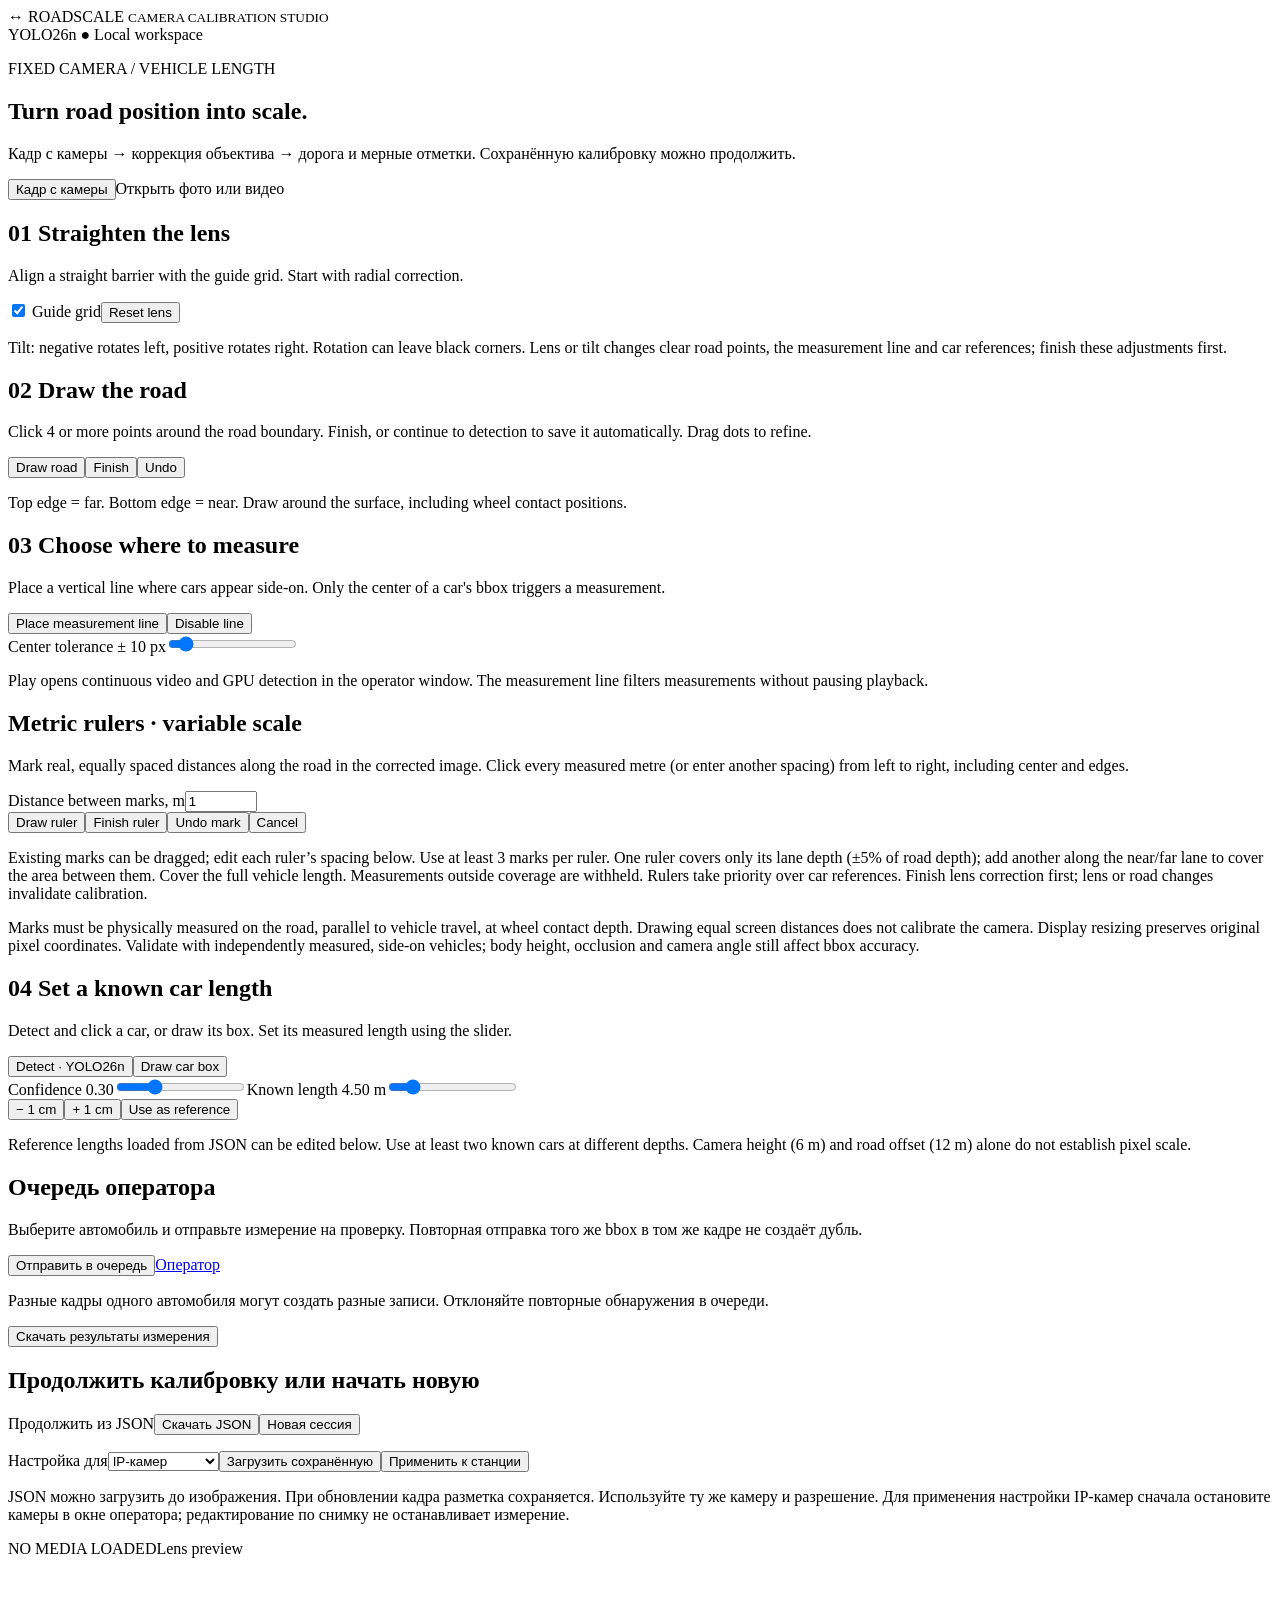
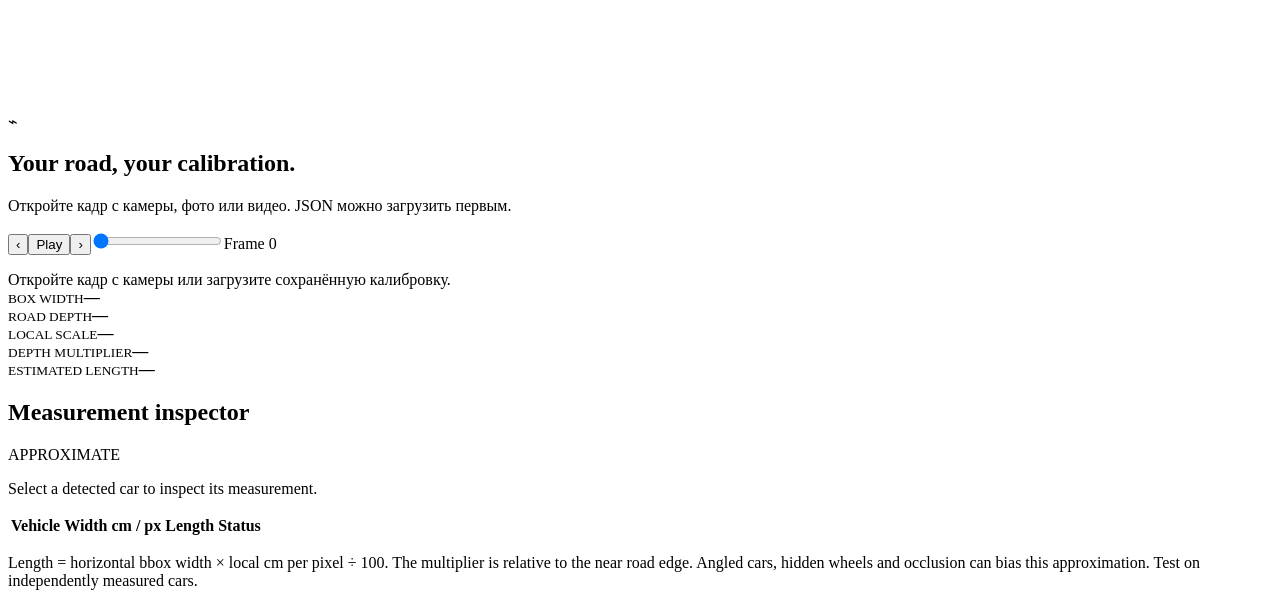
==== web_app/static/index.html @ 1603a28b "Calibrate from camera snapshots and resume saved JSON profiles" ====
<!doctype html>
<html lang="en"><head><meta charset="utf-8"><meta name="viewport" content="width=device-width,initial-scale=1"><title>Roadscale · Vehicle measurement</title><link rel="stylesheet" href="/static/style.css?v=3"></head>
<body><header><div class="brand"><span class="logo">↔</span> ROADSCALE <small>CAMERA CALIBRATION STUDIO</small></div><div class="tag">YOLO26n <span>●</span> Local workspace</div></header>
<main><section class="top"><div><p class="eyebrow">FIXED CAMERA / VEHICLE LENGTH</p><h1>Turn road position into scale.</h1><p>Кадр с камеры → коррекция объектива → дорога и мерные отметки. Сохранённую калибровку можно продолжить.</p></div><div class="source-buttons"><button id="cameraFrame" class="upload primary">Кадр с камеры</button><label class="upload button">Открыть фото или видео<input id="media" type="file" accept="image/png,image/jpeg,image/bmp,video/*" hidden></label></div></section>
<div class="layout"><aside>
<section class="card"><h2><span>01</span> Straighten the lens</h2><p>Align a straight barrier with the guide grid. Start with radial correction.</p><div id="lensControls"></div><div class="row"><label><input id="grid" type="checkbox" checked> Guide grid</label><button id="resetLens">Reset lens</button></div><p class="note">Tilt: negative rotates left, positive rotates right. Rotation can leave black corners. Lens or tilt changes clear road points, the measurement line and car references; finish these adjustments first.</p></section>
<section class="card"><h2><span>02</span> Draw the road</h2><p>Click 4 or more points around the road boundary. Finish, or continue to detection to save it automatically. Drag dots to refine.</p><div class="row"><button id="drawRoad">Draw road</button><button id="finishRoad">Finish</button><button id="undoRoad">Undo</button></div><p class="note">Top edge = far. Bottom edge = near. Draw around the surface, including wheel contact positions.</p></section>
<section class="card"><h2><span>03</span> Choose where to measure</h2><p>Place a vertical line where cars appear side-on. Only the center of a car's bbox triggers a measurement.</p><div class="row"><button id="placeLine">Place measurement line</button><button id="removeLine">Disable line</button></div><label class="sliderlabel">Center tolerance <output id="lineToleranceValue">± 10 px</output><input id="lineTolerance" type="range" min="1" max="100" step="1" value="10"></label><p id="lineInfo" class="note"></p><p class="note">Play opens continuous video and GPU detection in the operator window. The measurement line filters measurements without pausing playback.</p></section>
<section class="card"><h2>Metric rulers · variable scale</h2><p>Mark real, equally spaced distances along the road in the corrected image. Click every measured metre (or enter another spacing) from left to right, including center and edges.</p><label class="sliderlabel">Distance between marks, m<input id="rulerStep" type="number" min=".01" max="20" step=".01" value="1"></label><div class="row"><button id="drawRuler">Draw ruler</button><button id="finishRuler">Finish ruler</button><button id="undoRuler">Undo mark</button><button id="cancelRuler">Cancel</button></div><div id="rulers"></div><p class="note">Existing marks can be dragged; edit each ruler’s spacing below. Use at least 3 marks per ruler. One ruler covers only its lane depth (±5% of road depth); add another along the near/far lane to cover the area between them. Cover the full vehicle length. Measurements outside coverage are withheld. Rulers take priority over car references. Finish lens correction first; lens or road changes invalidate calibration.</p><p class="note">Marks must be physically measured on the road, parallel to vehicle travel, at wheel contact depth. Drawing equal screen distances does not calibrate the camera. Display resizing preserves original pixel coordinates. Validate with independently measured, side-on vehicles; body height, occlusion and camera angle still affect bbox accuracy.</p></section>
<section class="card"><h2><span>04</span> Set a known car length</h2><p>Detect and click a car, or draw its box. Set its measured length using the slider.</p><div class="row"><button id="detect" class="primary">Detect · YOLO26n</button><button id="drawBox">Draw car box</button></div><label class="sliderlabel">Confidence <output id="confValue">0.30</output><input id="confidence" type="range" min=".05" max=".95" step=".05" value=".3"></label><label class="sliderlabel">Known length <output id="lengthValue">4.50 m</output><input id="length" type="range" min="1" max="25" step=".01" value="4.5"></label><div class="row"><button id="lengthDown">− 1 cm</button><button id="lengthUp">+ 1 cm</button><button id="addRef" class="primary">Use as reference</button></div><p class="note">Reference lengths loaded from JSON can be edited below. Use at least two known cars at different depths. Camera height (6 m) and road offset (12 m) alone do not establish pixel scale.</p><div id="references"></div></section>
<section class="card"><h2>Очередь оператора</h2><p>Выберите автомобиль и отправьте измерение на проверку. Повторная отправка того же bbox в том же кадре не создаёт дубль.</p><div class="row"><button id="sendStation" class="primary">Отправить в очередь</button><a class="button" href="/" target="_blank">Оператор</a></div><p class="note"></p><p class="note">Разные кадры одного автомобиля могут создать разные записи. Отклоняйте повторные обнаружения в очереди.</p></section><section class="card compact"><button id="exportResults">Скачать результаты измерения</button></section>
</aside><section class="workspace"><section class="card calibration-session">
<h2>Продолжить калибровку или начать новую</h2>
<div class="row"><label class="button primary">Продолжить из JSON<input id="import" type="file" accept=".json,application/json" hidden></label><button id="save">Скачать JSON</button><button id="newCalibration">Новая сессия</button></div>
<p id="profileInfo" role="status"></p>
<div class="row"><label for="calibrationTarget">Настройка для</label><select id="calibrationTarget"><option value="ip">IP-камер</option><option value="operator">Видеозаписей</option></select><button id="loadSaved">Загрузить сохранённую</button><button id="applyCalibration">Применить к станции</button></div>
<p class="note">JSON можно загрузить до изображения. При обновлении кадра разметка сохраняется. Используйте ту же камеру и разрешение. Для применения настройки IP-камер сначала остановите камеры в окне оператора; редактирование по снимку не останавливает измерение.</p>
</section><div id="resolutionMismatch" class="card resolution-warning" hidden><p id="resolutionMessage"></p><div class="row"><button id="keepCalibration">Оставить текущую</button><button id="useNewImage">Новая калибровка на новом изображении</button></div></div><div class="viewer"><div class="viewerbar"><span id="filename">NO MEDIA LOADED</span><span id="mode">Lens preview</span></div><div id="stage"><canvas id="canvas"></canvas><div id="empty"><span>⌁</span><h2>Your road, your calibration.</h2><p>Откройте кадр с камеры, фото или видео. JSON можно загрузить первым.</p></div></div><div class="transport"><button id="prev">‹</button><button id="play">Play</button><button id="next">›</button><input id="timeline" type="range" min="0" max="0" value="0"><output id="frameLabel">Frame 0</output></div></div>
<p id="cameraFrameInfo" class="note"></p><div id="status" role="status">Откройте кадр с камеры или загрузите сохранённую калибровку.</div><section class="metrics"><div><small>BOX WIDTH</small><strong id="pixels">—</strong></div><div><small>ROAD DEPTH</small><strong id="depth">—</strong></div><div><small>LOCAL SCALE</small><strong id="scale">—</strong></div><div><small>DEPTH MULTIPLIER</small><strong id="coefficient">—</strong></div><div class="result"><small>ESTIMATED LENGTH</small><strong id="estimate">—</strong></div></section><section class="card"><div class="row spread"><h2>Measurement inspector</h2><span class="badge">APPROXIMATE</span></div><p id="formula">Select a detected car to inspect its measurement.</p><div class="tablewrap"><table><thead><tr><th>Vehicle</th><th>Width</th><th>cm / px</th><th>Length</th><th>Status</th></tr></thead><tbody id="results"></tbody></table></div><p class="note">Length = horizontal bbox width × local cm per pixel ÷ 100. The multiplier is relative to the near road edge. Angled cars, hidden wheels and occlusion can bias this approximation. Test on independently measured cars.</p></section></section></div></main><script src="/static/app.js?v=7"></script></body></html>
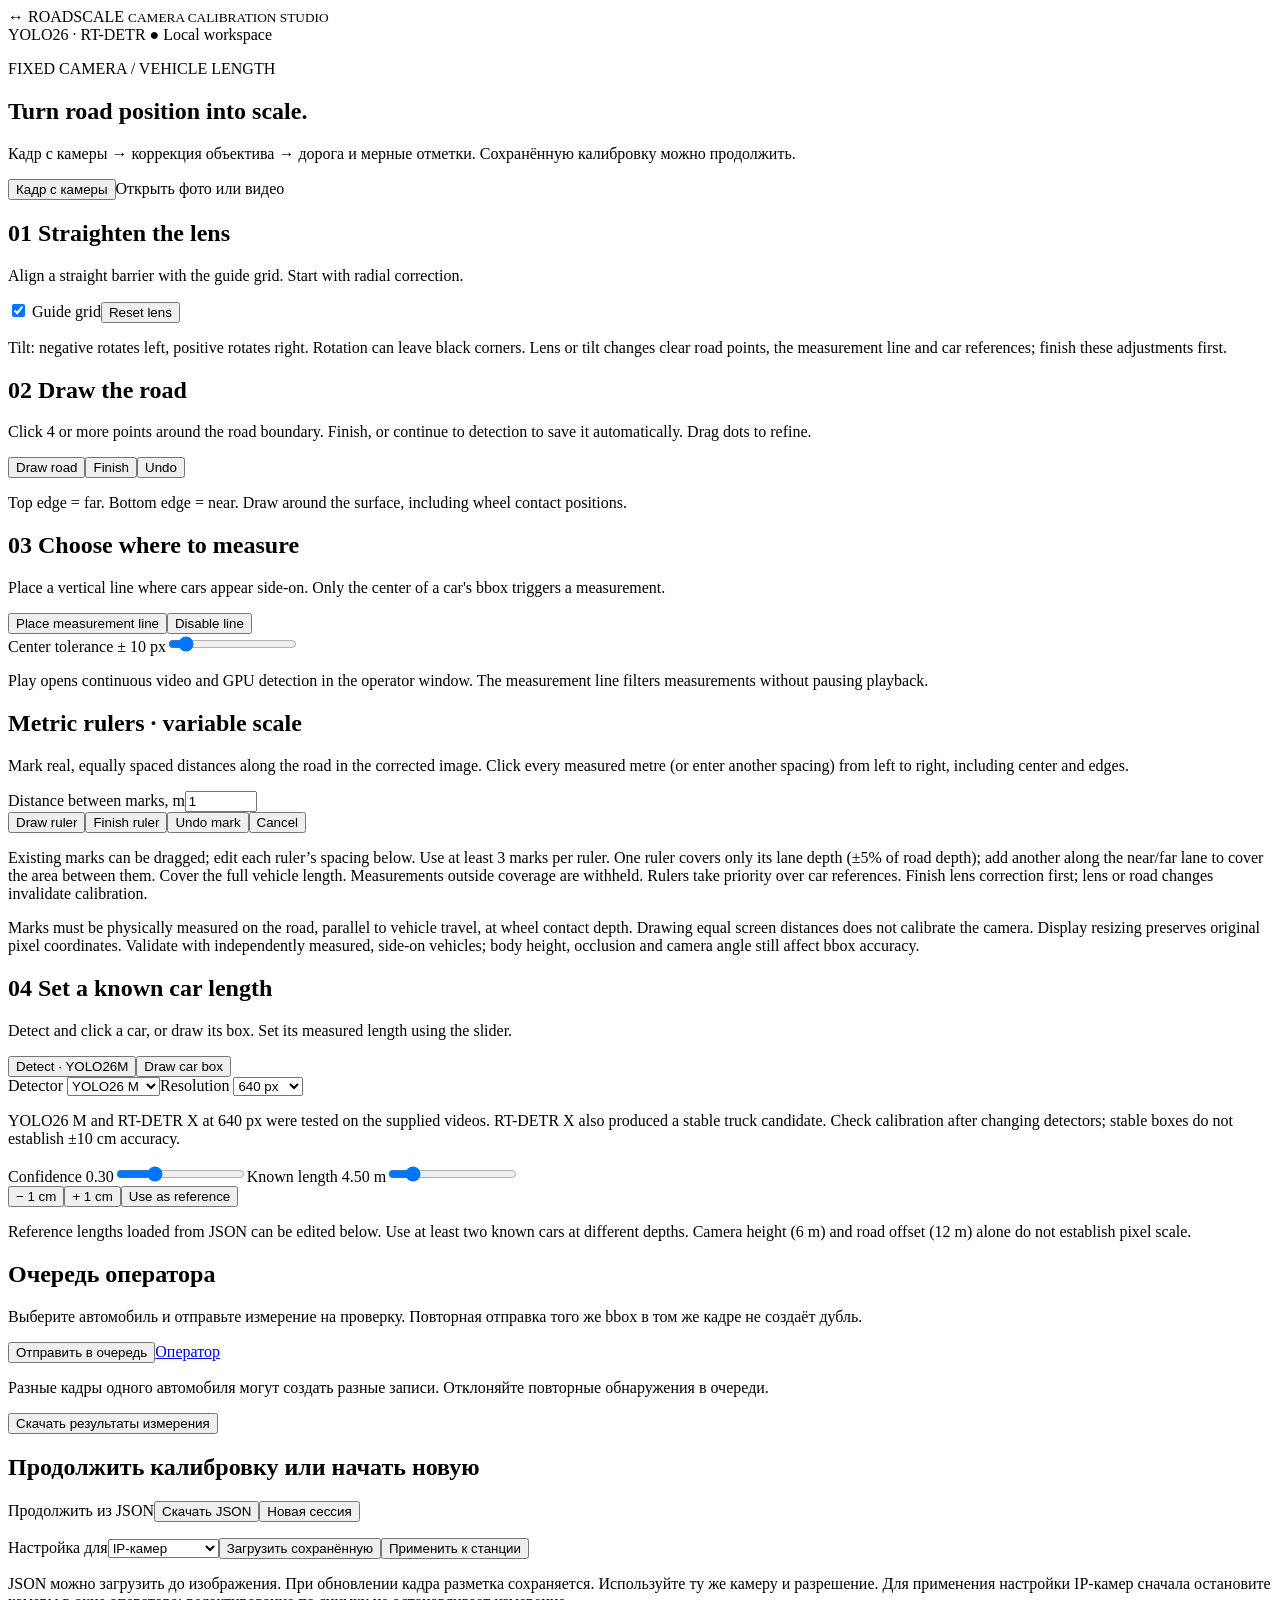
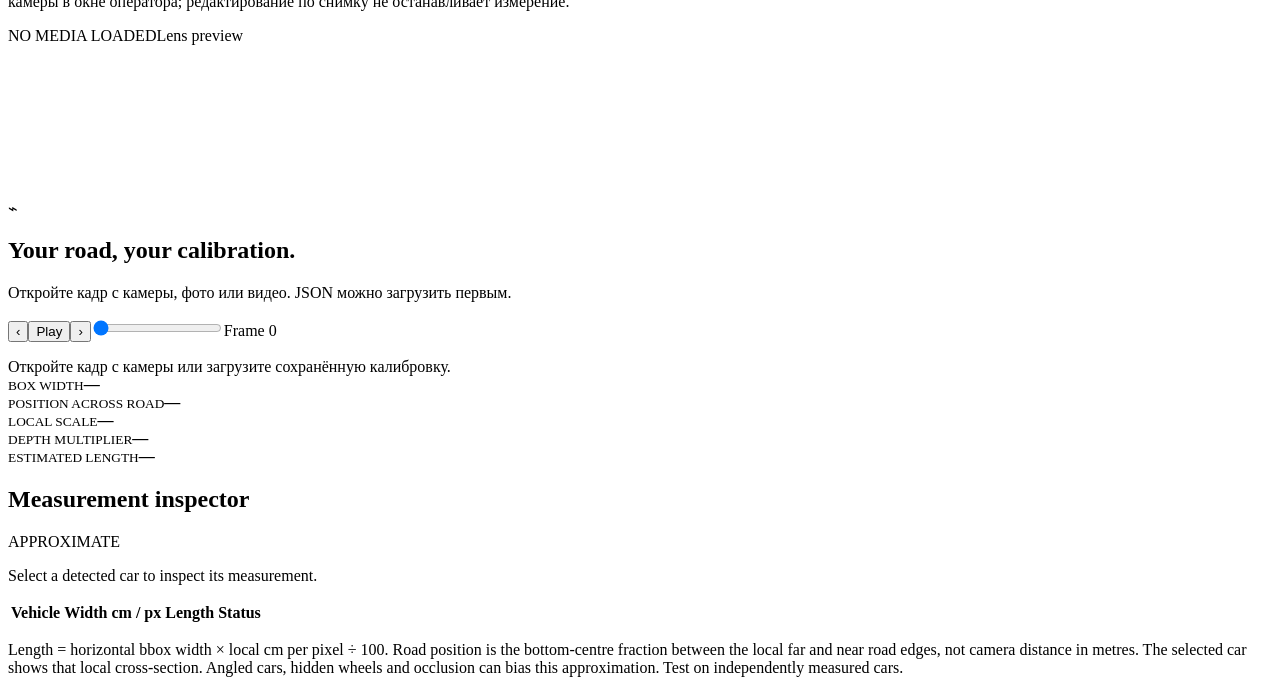
==== commit 20950809: "Improve vehicle measurement validation and compare detector backends" ====
--- a/web_app/static/index.html
+++ b/web_app/static/index.html
@@ -1,13 +1,13 @@
 <!doctype html>
 <html lang="en"><head><meta charset="utf-8"><meta name="viewport" content="width=device-width,initial-scale=1"><title>Roadscale · Vehicle measurement</title><link rel="stylesheet" href="/static/style.css?v=3"></head>
-<body><header><div class="brand"><span class="logo">↔</span> ROADSCALE <small>CAMERA CALIBRATION STUDIO</small></div><div class="tag">YOLO26n <span>●</span> Local workspace</div></header>
+<body><header><div class="brand"><span class="logo">↔</span> ROADSCALE <small>CAMERA CALIBRATION STUDIO</small></div><div class="tag">YOLO26 · RT-DETR <span>●</span> Local workspace</div></header>
 <main><section class="top"><div><p class="eyebrow">FIXED CAMERA / VEHICLE LENGTH</p><h1>Turn road position into scale.</h1><p>Кадр с камеры → коррекция объектива → дорога и мерные отметки. Сохранённую калибровку можно продолжить.</p></div><div class="source-buttons"><button id="cameraFrame" class="upload primary">Кадр с камеры</button><label class="upload button">Открыть фото или видео<input id="media" type="file" accept="image/png,image/jpeg,image/bmp,video/*" hidden></label></div></section>
 <div class="layout"><aside>
 <section class="card"><h2><span>01</span> Straighten the lens</h2><p>Align a straight barrier with the guide grid. Start with radial correction.</p><div id="lensControls"></div><div class="row"><label><input id="grid" type="checkbox" checked> Guide grid</label><button id="resetLens">Reset lens</button></div><p class="note">Tilt: negative rotates left, positive rotates right. Rotation can leave black corners. Lens or tilt changes clear road points, the measurement line and car references; finish these adjustments first.</p></section>
 <section class="card"><h2><span>02</span> Draw the road</h2><p>Click 4 or more points around the road boundary. Finish, or continue to detection to save it automatically. Drag dots to refine.</p><div class="row"><button id="drawRoad">Draw road</button><button id="finishRoad">Finish</button><button id="undoRoad">Undo</button></div><p class="note">Top edge = far. Bottom edge = near. Draw around the surface, including wheel contact positions.</p></section>
 <section class="card"><h2><span>03</span> Choose where to measure</h2><p>Place a vertical line where cars appear side-on. Only the center of a car's bbox triggers a measurement.</p><div class="row"><button id="placeLine">Place measurement line</button><button id="removeLine">Disable line</button></div><label class="sliderlabel">Center tolerance <output id="lineToleranceValue">± 10 px</output><input id="lineTolerance" type="range" min="1" max="100" step="1" value="10"></label><p id="lineInfo" class="note"></p><p class="note">Play opens continuous video and GPU detection in the operator window. The measurement line filters measurements without pausing playback.</p></section>
 <section class="card"><h2>Metric rulers · variable scale</h2><p>Mark real, equally spaced distances along the road in the corrected image. Click every measured metre (or enter another spacing) from left to right, including center and edges.</p><label class="sliderlabel">Distance between marks, m<input id="rulerStep" type="number" min=".01" max="20" step=".01" value="1"></label><div class="row"><button id="drawRuler">Draw ruler</button><button id="finishRuler">Finish ruler</button><button id="undoRuler">Undo mark</button><button id="cancelRuler">Cancel</button></div><div id="rulers"></div><p class="note">Existing marks can be dragged; edit each ruler’s spacing below. Use at least 3 marks per ruler. One ruler covers only its lane depth (±5% of road depth); add another along the near/far lane to cover the area between them. Cover the full vehicle length. Measurements outside coverage are withheld. Rulers take priority over car references. Finish lens correction first; lens or road changes invalidate calibration.</p><p class="note">Marks must be physically measured on the road, parallel to vehicle travel, at wheel contact depth. Drawing equal screen distances does not calibrate the camera. Display resizing preserves original pixel coordinates. Validate with independently measured, side-on vehicles; body height, occlusion and camera angle still affect bbox accuracy.</p></section>
-<section class="card"><h2><span>04</span> Set a known car length</h2><p>Detect and click a car, or draw its box. Set its measured length using the slider.</p><div class="row"><button id="detect" class="primary">Detect · YOLO26n</button><button id="drawBox">Draw car box</button></div><label class="sliderlabel">Confidence <output id="confValue">0.30</output><input id="confidence" type="range" min=".05" max=".95" step=".05" value=".3"></label><label class="sliderlabel">Known length <output id="lengthValue">4.50 m</output><input id="length" type="range" min="1" max="25" step=".01" value="4.5"></label><div class="row"><button id="lengthDown">− 1 cm</button><button id="lengthUp">+ 1 cm</button><button id="addRef" class="primary">Use as reference</button></div><p class="note">Reference lengths loaded from JSON can be edited below. Use at least two known cars at different depths. Camera height (6 m) and road offset (12 m) alone do not establish pixel scale.</p><div id="references"></div></section>
+<section class="card"><h2><span>04</span> Set a known car length</h2><p>Detect and click a car, or draw its box. Set its measured length using the slider.</p><div class="row"><button id="detect" class="primary">Detect · YOLO26M</button><button id="drawBox">Draw car box</button></div><label>Detector <select id="detectorModel"><option value="yolo26n">YOLO26 N</option><option value="yolo26m" selected>YOLO26 M</option><option value="yolo26l">YOLO26 L</option><option value="rtdetr-l">RT-DETR L</option><option value="rtdetr-x">RT-DETR X</option></select></label><label>Resolution <select id="detectorSize"><option value="640">640 px</option><option value="1280">1280 px</option></select></label><p class="note">YOLO26 M and RT-DETR X at 640 px were tested on the supplied videos. RT-DETR X also produced a stable truck candidate. Check calibration after changing detectors; stable boxes do not establish ±10 cm accuracy.</p><label class="sliderlabel">Confidence <output id="confValue">0.30</output><input id="confidence" type="range" min=".05" max=".95" step=".05" value=".3"></label><label class="sliderlabel">Known length <output id="lengthValue">4.50 m</output><input id="length" type="range" min="1" max="25" step=".01" value="4.5"></label><div class="row"><button id="lengthDown">− 1 cm</button><button id="lengthUp">+ 1 cm</button><button id="addRef" class="primary">Use as reference</button></div><p class="note">Reference lengths loaded from JSON can be edited below. Use at least two known cars at different depths. Camera height (6 m) and road offset (12 m) alone do not establish pixel scale.</p><div id="references"></div></section>
 <section class="card"><h2>Очередь оператора</h2><p>Выберите автомобиль и отправьте измерение на проверку. Повторная отправка того же bbox в том же кадре не создаёт дубль.</p><div class="row"><button id="sendStation" class="primary">Отправить в очередь</button><a class="button" href="/" target="_blank">Оператор</a></div><p class="note"></p><p class="note">Разные кадры одного автомобиля могут создать разные записи. Отклоняйте повторные обнаружения в очереди.</p></section><section class="card compact"><button id="exportResults">Скачать результаты измерения</button></section>
 </aside><section class="workspace"><section class="card calibration-session">
 <h2>Продолжить калибровку или начать новую</h2>
@@ -16,4 +16,4 @@
 <div class="row"><label for="calibrationTarget">Настройка для</label><select id="calibrationTarget"><option value="ip">IP-камер</option><option value="operator">Видеозаписей</option></select><button id="loadSaved">Загрузить сохранённую</button><button id="applyCalibration">Применить к станции</button></div>
 <p class="note">JSON можно загрузить до изображения. При обновлении кадра разметка сохраняется. Используйте ту же камеру и разрешение. Для применения настройки IP-камер сначала остановите камеры в окне оператора; редактирование по снимку не останавливает измерение.</p>
 </section><div id="resolutionMismatch" class="card resolution-warning" hidden><p id="resolutionMessage"></p><div class="row"><button id="keepCalibration">Оставить текущую</button><button id="useNewImage">Новая калибровка на новом изображении</button></div></div><div class="viewer"><div class="viewerbar"><span id="filename">NO MEDIA LOADED</span><span id="mode">Lens preview</span></div><div id="stage"><canvas id="canvas"></canvas><div id="empty"><span>⌁</span><h2>Your road, your calibration.</h2><p>Откройте кадр с камеры, фото или видео. JSON можно загрузить первым.</p></div></div><div class="transport"><button id="prev">‹</button><button id="play">Play</button><button id="next">›</button><input id="timeline" type="range" min="0" max="0" value="0"><output id="frameLabel">Frame 0</output></div></div>
-<p id="cameraFrameInfo" class="note"></p><div id="status" role="status">Откройте кадр с камеры или загрузите сохранённую калибровку.</div><section class="metrics"><div><small>BOX WIDTH</small><strong id="pixels">—</strong></div><div><small>ROAD DEPTH</small><strong id="depth">—</strong></div><div><small>LOCAL SCALE</small><strong id="scale">—</strong></div><div><small>DEPTH MULTIPLIER</small><strong id="coefficient">—</strong></div><div class="result"><small>ESTIMATED LENGTH</small><strong id="estimate">—</strong></div></section><section class="card"><div class="row spread"><h2>Measurement inspector</h2><span class="badge">APPROXIMATE</span></div><p id="formula">Select a detected car to inspect its measurement.</p><div class="tablewrap"><table><thead><tr><th>Vehicle</th><th>Width</th><th>cm / px</th><th>Length</th><th>Status</th></tr></thead><tbody id="results"></tbody></table></div><p class="note">Length = horizontal bbox width × local cm per pixel ÷ 100. The multiplier is relative to the near road edge. Angled cars, hidden wheels and occlusion can bias this approximation. Test on independently measured cars.</p></section></section></div></main><script src="/static/app.js?v=7"></script></body></html>
+<p id="cameraFrameInfo" class="note"></p><div id="status" role="status">Откройте кадр с камеры или загрузите сохранённую калибровку.</div><section class="metrics"><div><small>BOX WIDTH</small><strong id="pixels">—</strong></div><div><small>POSITION ACROSS ROAD</small><strong id="depth">—</strong></div><div><small>LOCAL SCALE</small><strong id="scale">—</strong></div><div><small>DEPTH MULTIPLIER</small><strong id="coefficient">—</strong></div><div class="result"><small>ESTIMATED LENGTH</small><strong id="estimate">—</strong></div></section><section class="card"><div class="row spread"><h2>Measurement inspector</h2><span class="badge">APPROXIMATE</span></div><p id="formula">Select a detected car to inspect its measurement.</p><div class="tablewrap"><table><thead><tr><th>Vehicle</th><th>Width</th><th>cm / px</th><th>Length</th><th>Status</th></tr></thead><tbody id="results"></tbody></table></div><p class="note">Length = horizontal bbox width × local cm per pixel ÷ 100. Road position is the bottom-centre fraction between the local far and near road edges, not camera distance in metres. The selected car shows that local cross-section. Angled cars, hidden wheels and occlusion can bias this approximation. Test on independently measured cars.</p></section></section></div></main><script src="/static/app.js?v=12"></script></body></html>
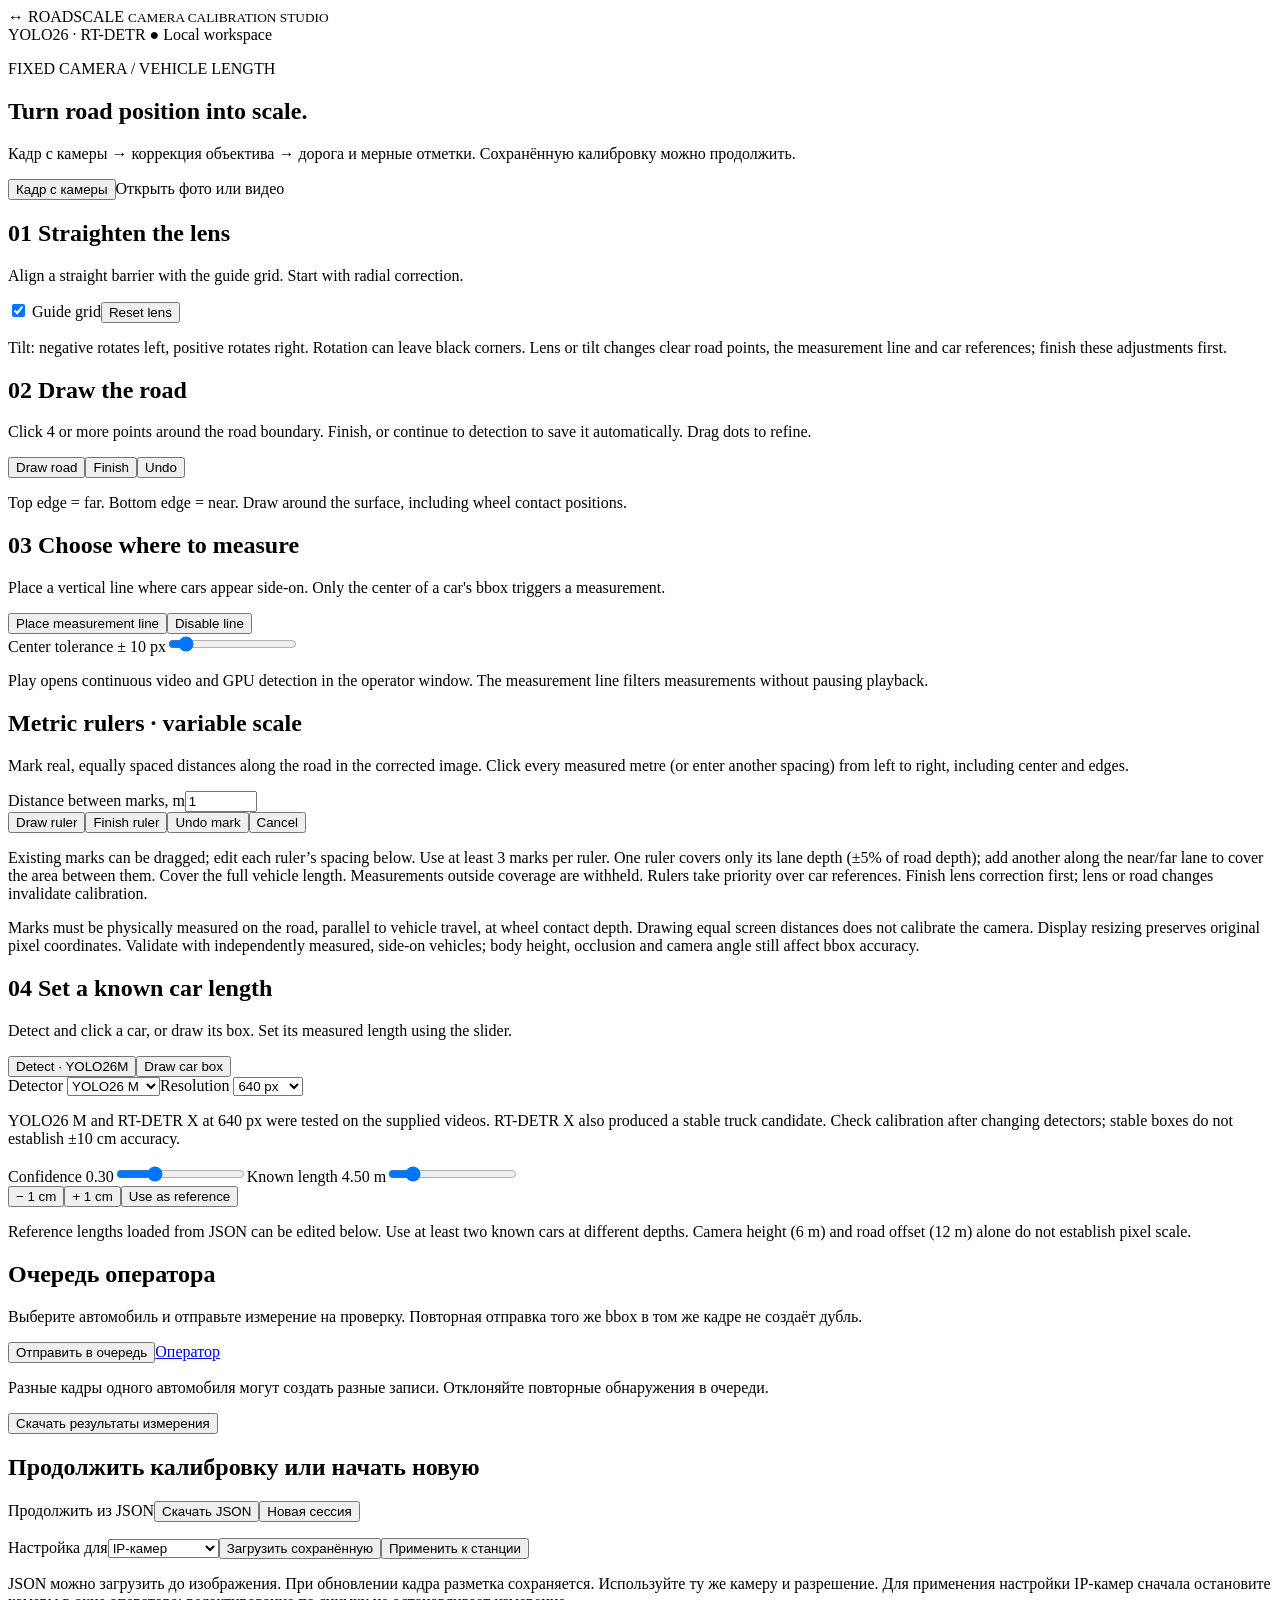
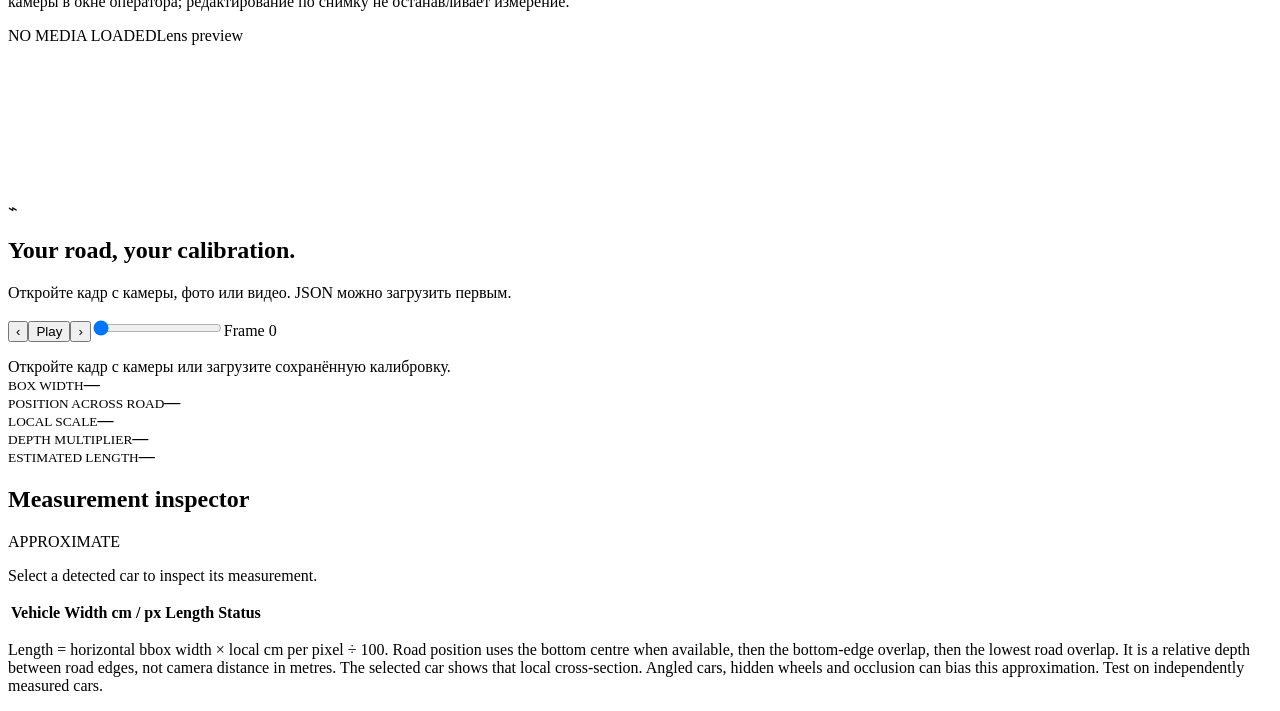
==== commit bf2033d4: "Measure road-overlapping vehicles with review estimates and show active detector" ====
--- a/web_app/static/index.html
+++ b/web_app/static/index.html
@@ -7,7 +7,7 @@
 <section class="card"><h2><span>02</span> Draw the road</h2><p>Click 4 or more points around the road boundary. Finish, or continue to detection to save it automatically. Drag dots to refine.</p><div class="row"><button id="drawRoad">Draw road</button><button id="finishRoad">Finish</button><button id="undoRoad">Undo</button></div><p class="note">Top edge = far. Bottom edge = near. Draw around the surface, including wheel contact positions.</p></section>
 <section class="card"><h2><span>03</span> Choose where to measure</h2><p>Place a vertical line where cars appear side-on. Only the center of a car's bbox triggers a measurement.</p><div class="row"><button id="placeLine">Place measurement line</button><button id="removeLine">Disable line</button></div><label class="sliderlabel">Center tolerance <output id="lineToleranceValue">± 10 px</output><input id="lineTolerance" type="range" min="1" max="100" step="1" value="10"></label><p id="lineInfo" class="note"></p><p class="note">Play opens continuous video and GPU detection in the operator window. The measurement line filters measurements without pausing playback.</p></section>
 <section class="card"><h2>Metric rulers · variable scale</h2><p>Mark real, equally spaced distances along the road in the corrected image. Click every measured metre (or enter another spacing) from left to right, including center and edges.</p><label class="sliderlabel">Distance between marks, m<input id="rulerStep" type="number" min=".01" max="20" step=".01" value="1"></label><div class="row"><button id="drawRuler">Draw ruler</button><button id="finishRuler">Finish ruler</button><button id="undoRuler">Undo mark</button><button id="cancelRuler">Cancel</button></div><div id="rulers"></div><p class="note">Existing marks can be dragged; edit each ruler’s spacing below. Use at least 3 marks per ruler. One ruler covers only its lane depth (±5% of road depth); add another along the near/far lane to cover the area between them. Cover the full vehicle length. Measurements outside coverage are withheld. Rulers take priority over car references. Finish lens correction first; lens or road changes invalidate calibration.</p><p class="note">Marks must be physically measured on the road, parallel to vehicle travel, at wheel contact depth. Drawing equal screen distances does not calibrate the camera. Display resizing preserves original pixel coordinates. Validate with independently measured, side-on vehicles; body height, occlusion and camera angle still affect bbox accuracy.</p></section>
-<section class="card"><h2><span>04</span> Set a known car length</h2><p>Detect and click a car, or draw its box. Set its measured length using the slider.</p><div class="row"><button id="detect" class="primary">Detect · YOLO26M</button><button id="drawBox">Draw car box</button></div><label>Detector <select id="detectorModel"><option value="yolo26n">YOLO26 N</option><option value="yolo26m" selected>YOLO26 M</option><option value="yolo26l">YOLO26 L</option><option value="rtdetr-l">RT-DETR L</option><option value="rtdetr-x">RT-DETR X</option></select></label><label>Resolution <select id="detectorSize"><option value="640">640 px</option><option value="1280">1280 px</option></select></label><p class="note">YOLO26 M and RT-DETR X at 640 px were tested on the supplied videos. RT-DETR X also produced a stable truck candidate. Check calibration after changing detectors; stable boxes do not establish ±10 cm accuracy.</p><label class="sliderlabel">Confidence <output id="confValue">0.30</output><input id="confidence" type="range" min=".05" max=".95" step=".05" value=".3"></label><label class="sliderlabel">Known length <output id="lengthValue">4.50 m</output><input id="length" type="range" min="1" max="25" step=".01" value="4.5"></label><div class="row"><button id="lengthDown">− 1 cm</button><button id="lengthUp">+ 1 cm</button><button id="addRef" class="primary">Use as reference</button></div><p class="note">Reference lengths loaded from JSON can be edited below. Use at least two known cars at different depths. Camera height (6 m) and road offset (12 m) alone do not establish pixel scale.</p><div id="references"></div></section>
+<section class="card"><h2><span>04</span> Set a known car length</h2><p>Detect and click a car, or draw its box. Set its measured length using the slider.</p><div class="row"><button id="detect" class="primary">Detect · YOLO26M</button><button id="drawBox">Draw car box</button></div><label>Detector <select id="detectorModel" aria-describedby="detectorStatus"><option value="yolo26n">YOLO26 N</option><option value="yolo26m" selected>YOLO26 M</option><option value="yolo26l">YOLO26 L</option><option value="rtdetr-l">RT-DETR L</option><option value="rtdetr-x">RT-DETR X</option></select></label><label>Resolution <select id="detectorSize" aria-describedby="detectorStatus"><option value="640">640 px</option><option value="1280">1280 px</option></select></label><p id="detectorStatus" class="note" role="status"></p><p class="note">YOLO26 M and RT-DETR X at 640 px were tested on the supplied videos. RT-DETR X also produced a stable truck candidate. Check calibration after changing detectors; stable boxes do not establish ±10 cm accuracy.</p><label class="sliderlabel">Confidence <output id="confValue">0.30</output><input id="confidence" type="range" min=".05" max=".95" step=".05" value=".3"></label><label class="sliderlabel">Known length <output id="lengthValue">4.50 m</output><input id="length" type="range" min="1" max="25" step=".01" value="4.5"></label><div class="row"><button id="lengthDown">− 1 cm</button><button id="lengthUp">+ 1 cm</button><button id="addRef" class="primary">Use as reference</button></div><p class="note">Reference lengths loaded from JSON can be edited below. Use at least two known cars at different depths. Camera height (6 m) and road offset (12 m) alone do not establish pixel scale.</p><div id="references"></div></section>
 <section class="card"><h2>Очередь оператора</h2><p>Выберите автомобиль и отправьте измерение на проверку. Повторная отправка того же bbox в том же кадре не создаёт дубль.</p><div class="row"><button id="sendStation" class="primary">Отправить в очередь</button><a class="button" href="/" target="_blank">Оператор</a></div><p class="note"></p><p class="note">Разные кадры одного автомобиля могут создать разные записи. Отклоняйте повторные обнаружения в очереди.</p></section><section class="card compact"><button id="exportResults">Скачать результаты измерения</button></section>
 </aside><section class="workspace"><section class="card calibration-session">
 <h2>Продолжить калибровку или начать новую</h2>
@@ -16,4 +16,4 @@
 <div class="row"><label for="calibrationTarget">Настройка для</label><select id="calibrationTarget"><option value="ip">IP-камер</option><option value="operator">Видеозаписей</option></select><button id="loadSaved">Загрузить сохранённую</button><button id="applyCalibration">Применить к станции</button></div>
 <p class="note">JSON можно загрузить до изображения. При обновлении кадра разметка сохраняется. Используйте ту же камеру и разрешение. Для применения настройки IP-камер сначала остановите камеры в окне оператора; редактирование по снимку не останавливает измерение.</p>
 </section><div id="resolutionMismatch" class="card resolution-warning" hidden><p id="resolutionMessage"></p><div class="row"><button id="keepCalibration">Оставить текущую</button><button id="useNewImage">Новая калибровка на новом изображении</button></div></div><div class="viewer"><div class="viewerbar"><span id="filename">NO MEDIA LOADED</span><span id="mode">Lens preview</span></div><div id="stage"><canvas id="canvas"></canvas><div id="empty"><span>⌁</span><h2>Your road, your calibration.</h2><p>Откройте кадр с камеры, фото или видео. JSON можно загрузить первым.</p></div></div><div class="transport"><button id="prev">‹</button><button id="play">Play</button><button id="next">›</button><input id="timeline" type="range" min="0" max="0" value="0"><output id="frameLabel">Frame 0</output></div></div>
-<p id="cameraFrameInfo" class="note"></p><div id="status" role="status">Откройте кадр с камеры или загрузите сохранённую калибровку.</div><section class="metrics"><div><small>BOX WIDTH</small><strong id="pixels">—</strong></div><div><small>POSITION ACROSS ROAD</small><strong id="depth">—</strong></div><div><small>LOCAL SCALE</small><strong id="scale">—</strong></div><div><small>DEPTH MULTIPLIER</small><strong id="coefficient">—</strong></div><div class="result"><small>ESTIMATED LENGTH</small><strong id="estimate">—</strong></div></section><section class="card"><div class="row spread"><h2>Measurement inspector</h2><span class="badge">APPROXIMATE</span></div><p id="formula">Select a detected car to inspect its measurement.</p><div class="tablewrap"><table><thead><tr><th>Vehicle</th><th>Width</th><th>cm / px</th><th>Length</th><th>Status</th></tr></thead><tbody id="results"></tbody></table></div><p class="note">Length = horizontal bbox width × local cm per pixel ÷ 100. Road position is the bottom-centre fraction between the local far and near road edges, not camera distance in metres. The selected car shows that local cross-section. Angled cars, hidden wheels and occlusion can bias this approximation. Test on independently measured cars.</p></section></section></div></main><script src="/static/app.js?v=12"></script></body></html>
+<p id="cameraFrameInfo" class="note"></p><div id="status" role="status">Откройте кадр с камеры или загрузите сохранённую калибровку.</div><section class="metrics"><div><small>BOX WIDTH</small><strong id="pixels">—</strong></div><div><small>POSITION ACROSS ROAD</small><strong id="depth">—</strong></div><div><small>LOCAL SCALE</small><strong id="scale">—</strong></div><div><small>DEPTH MULTIPLIER</small><strong id="coefficient">—</strong></div><div class="result"><small>ESTIMATED LENGTH</small><strong id="estimate">—</strong></div></section><section class="card"><div class="row spread"><h2>Measurement inspector</h2><span class="badge">APPROXIMATE</span></div><p id="formula">Select a detected car to inspect its measurement.</p><div class="tablewrap"><table><thead><tr><th>Vehicle</th><th>Width</th><th>cm / px</th><th>Length</th><th>Status</th></tr></thead><tbody id="results"></tbody></table></div><p class="note">Length = horizontal bbox width × local cm per pixel ÷ 100. Road position uses the bottom centre when available, then the bottom-edge overlap, then the lowest road overlap. It is a relative depth between road edges, not camera distance in metres. The selected car shows that local cross-section. Angled cars, hidden wheels and occlusion can bias this approximation. Test on independently measured cars.</p></section></section></div></main><script src="/static/app.js?v=14"></script></body></html>
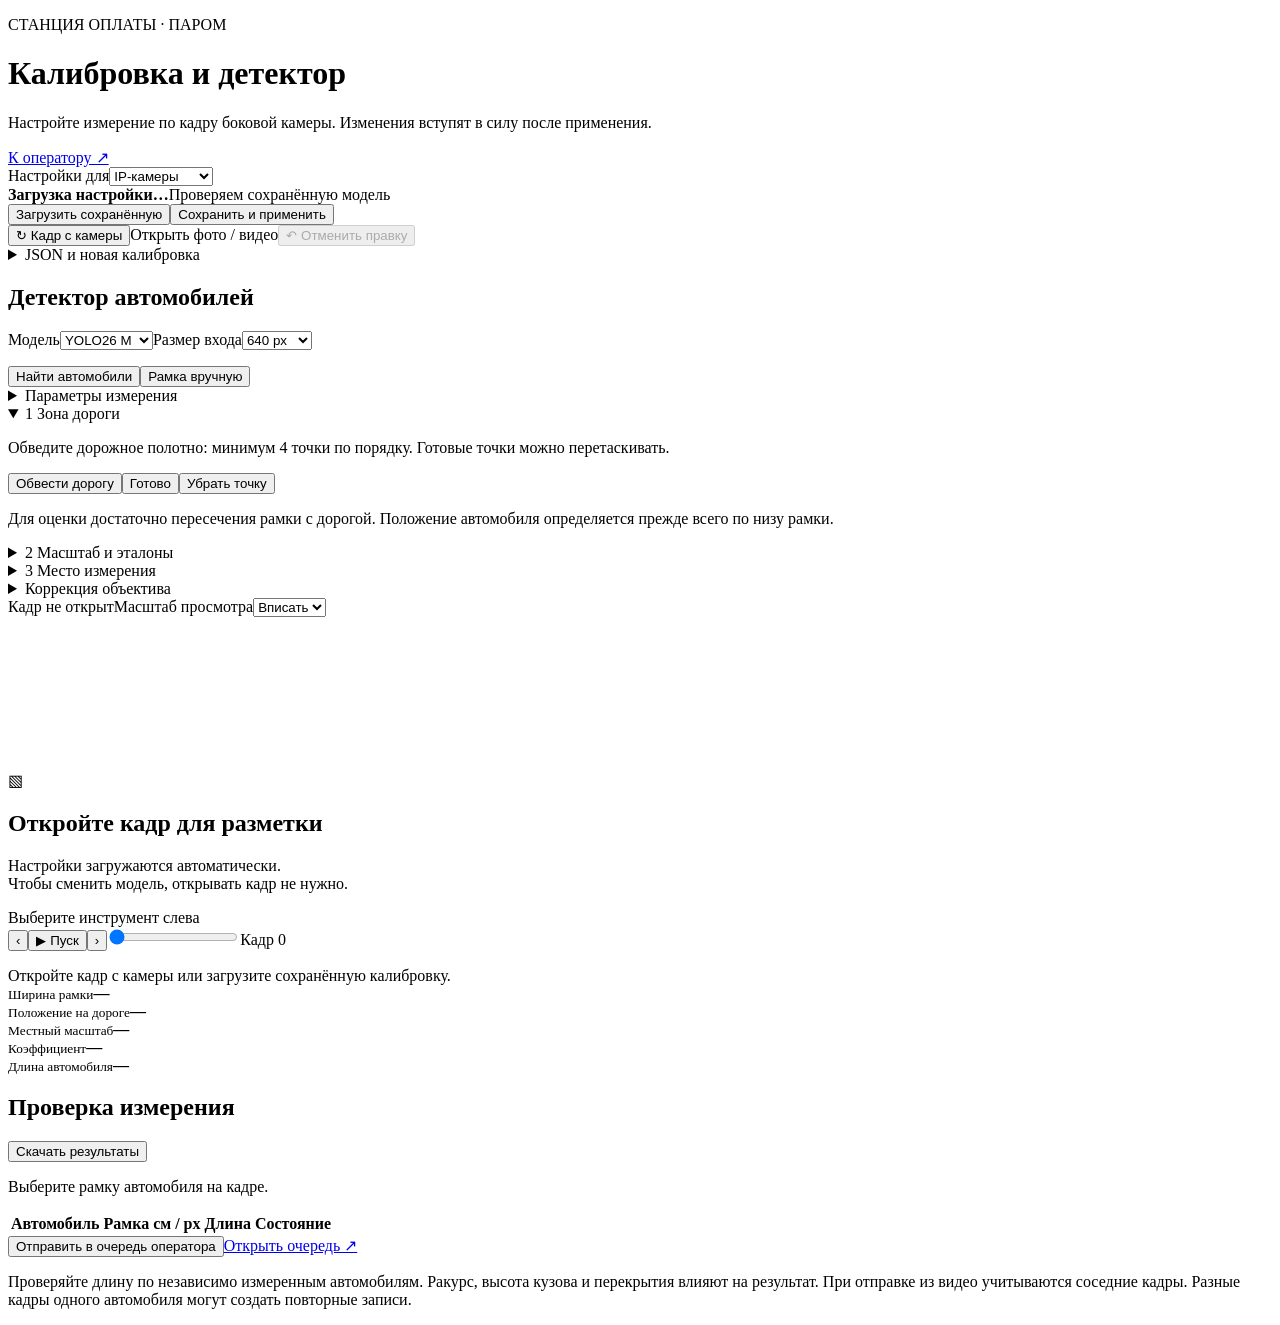
==== commit 217d4d37: "Fix detector application and simplify calibration settings" ====
--- a/web_app/static/index.html
+++ b/web_app/static/index.html
@@ -1,19 +1,38 @@
 <!doctype html>
-<html lang="en"><head><meta charset="utf-8"><meta name="viewport" content="width=device-width,initial-scale=1"><title>Roadscale · Vehicle measurement</title><link rel="stylesheet" href="/static/style.css?v=3"></head>
-<body><header><div class="brand"><span class="logo">↔</span> ROADSCALE <small>CAMERA CALIBRATION STUDIO</small></div><div class="tag">YOLO26 · RT-DETR <span>●</span> Local workspace</div></header>
-<main><section class="top"><div><p class="eyebrow">FIXED CAMERA / VEHICLE LENGTH</p><h1>Turn road position into scale.</h1><p>Кадр с камеры → коррекция объектива → дорога и мерные отметки. Сохранённую калибровку можно продолжить.</p></div><div class="source-buttons"><button id="cameraFrame" class="upload primary">Кадр с камеры</button><label class="upload button">Открыть фото или видео<input id="media" type="file" accept="image/png,image/jpeg,image/bmp,video/*" hidden></label></div></section>
-<div class="layout"><aside>
-<section class="card"><h2><span>01</span> Straighten the lens</h2><p>Align a straight barrier with the guide grid. Start with radial correction.</p><div id="lensControls"></div><div class="row"><label><input id="grid" type="checkbox" checked> Guide grid</label><button id="resetLens">Reset lens</button></div><p class="note">Tilt: negative rotates left, positive rotates right. Rotation can leave black corners. Lens or tilt changes clear road points, the measurement line and car references; finish these adjustments first.</p></section>
-<section class="card"><h2><span>02</span> Draw the road</h2><p>Click 4 or more points around the road boundary. Finish, or continue to detection to save it automatically. Drag dots to refine.</p><div class="row"><button id="drawRoad">Draw road</button><button id="finishRoad">Finish</button><button id="undoRoad">Undo</button></div><p class="note">Top edge = far. Bottom edge = near. Draw around the surface, including wheel contact positions.</p></section>
-<section class="card"><h2><span>03</span> Choose where to measure</h2><p>Place a vertical line where cars appear side-on. Only the center of a car's bbox triggers a measurement.</p><div class="row"><button id="placeLine">Place measurement line</button><button id="removeLine">Disable line</button></div><label class="sliderlabel">Center tolerance <output id="lineToleranceValue">± 10 px</output><input id="lineTolerance" type="range" min="1" max="100" step="1" value="10"></label><p id="lineInfo" class="note"></p><p class="note">Play opens continuous video and GPU detection in the operator window. The measurement line filters measurements without pausing playback.</p></section>
-<section class="card"><h2>Metric rulers · variable scale</h2><p>Mark real, equally spaced distances along the road in the corrected image. Click every measured metre (or enter another spacing) from left to right, including center and edges.</p><label class="sliderlabel">Distance between marks, m<input id="rulerStep" type="number" min=".01" max="20" step=".01" value="1"></label><div class="row"><button id="drawRuler">Draw ruler</button><button id="finishRuler">Finish ruler</button><button id="undoRuler">Undo mark</button><button id="cancelRuler">Cancel</button></div><div id="rulers"></div><p class="note">Existing marks can be dragged; edit each ruler’s spacing below. Use at least 3 marks per ruler. One ruler covers only its lane depth (±5% of road depth); add another along the near/far lane to cover the area between them. Cover the full vehicle length. Measurements outside coverage are withheld. Rulers take priority over car references. Finish lens correction first; lens or road changes invalidate calibration.</p><p class="note">Marks must be physically measured on the road, parallel to vehicle travel, at wheel contact depth. Drawing equal screen distances does not calibrate the camera. Display resizing preserves original pixel coordinates. Validate with independently measured, side-on vehicles; body height, occlusion and camera angle still affect bbox accuracy.</p></section>
-<section class="card"><h2><span>04</span> Set a known car length</h2><p>Detect and click a car, or draw its box. Set its measured length using the slider.</p><div class="row"><button id="detect" class="primary">Detect · YOLO26M</button><button id="drawBox">Draw car box</button></div><label>Detector <select id="detectorModel" aria-describedby="detectorStatus"><option value="yolo26n">YOLO26 N</option><option value="yolo26m" selected>YOLO26 M</option><option value="yolo26l">YOLO26 L</option><option value="rtdetr-l">RT-DETR L</option><option value="rtdetr-x">RT-DETR X</option></select></label><label>Resolution <select id="detectorSize" aria-describedby="detectorStatus"><option value="640">640 px</option><option value="1280">1280 px</option></select></label><p id="detectorStatus" class="note" role="status"></p><p class="note">YOLO26 M and RT-DETR X at 640 px were tested on the supplied videos. RT-DETR X also produced a stable truck candidate. Check calibration after changing detectors; stable boxes do not establish ±10 cm accuracy.</p><label class="sliderlabel">Confidence <output id="confValue">0.30</output><input id="confidence" type="range" min=".05" max=".95" step=".05" value=".3"></label><label class="sliderlabel">Known length <output id="lengthValue">4.50 m</output><input id="length" type="range" min="1" max="25" step=".01" value="4.5"></label><div class="row"><button id="lengthDown">− 1 cm</button><button id="lengthUp">+ 1 cm</button><button id="addRef" class="primary">Use as reference</button></div><p class="note">Reference lengths loaded from JSON can be edited below. Use at least two known cars at different depths. Camera height (6 m) and road offset (12 m) alone do not establish pixel scale.</p><div id="references"></div></section>
-<section class="card"><h2>Очередь оператора</h2><p>Выберите автомобиль и отправьте измерение на проверку. Повторная отправка того же bbox в том же кадре не создаёт дубль.</p><div class="row"><button id="sendStation" class="primary">Отправить в очередь</button><a class="button" href="/" target="_blank">Оператор</a></div><p class="note"></p><p class="note">Разные кадры одного автомобиля могут создать разные записи. Отклоняйте повторные обнаружения в очереди.</p></section><section class="card compact"><button id="exportResults">Скачать результаты измерения</button></section>
-</aside><section class="workspace"><section class="card calibration-session">
-<h2>Продолжить калибровку или начать новую</h2>
-<div class="row"><label class="button primary">Продолжить из JSON<input id="import" type="file" accept=".json,application/json" hidden></label><button id="save">Скачать JSON</button><button id="newCalibration">Новая сессия</button></div>
-<p id="profileInfo" role="status"></p>
-<div class="row"><label for="calibrationTarget">Настройка для</label><select id="calibrationTarget"><option value="ip">IP-камер</option><option value="operator">Видеозаписей</option></select><button id="loadSaved">Загрузить сохранённую</button><button id="applyCalibration">Применить к станции</button></div>
-<p class="note">JSON можно загрузить до изображения. При обновлении кадра разметка сохраняется. Используйте ту же камеру и разрешение. Для применения настройки IP-камер сначала остановите камеры в окне оператора; редактирование по снимку не останавливает измерение.</p>
-</section><div id="resolutionMismatch" class="card resolution-warning" hidden><p id="resolutionMessage"></p><div class="row"><button id="keepCalibration">Оставить текущую</button><button id="useNewImage">Новая калибровка на новом изображении</button></div></div><div class="viewer"><div class="viewerbar"><span id="filename">NO MEDIA LOADED</span><span id="mode">Lens preview</span></div><div id="stage"><canvas id="canvas"></canvas><div id="empty"><span>⌁</span><h2>Your road, your calibration.</h2><p>Откройте кадр с камеры, фото или видео. JSON можно загрузить первым.</p></div></div><div class="transport"><button id="prev">‹</button><button id="play">Play</button><button id="next">›</button><input id="timeline" type="range" min="0" max="0" value="0"><output id="frameLabel">Frame 0</output></div></div>
-<p id="cameraFrameInfo" class="note"></p><div id="status" role="status">Откройте кадр с камеры или загрузите сохранённую калибровку.</div><section class="metrics"><div><small>BOX WIDTH</small><strong id="pixels">—</strong></div><div><small>POSITION ACROSS ROAD</small><strong id="depth">—</strong></div><div><small>LOCAL SCALE</small><strong id="scale">—</strong></div><div><small>DEPTH MULTIPLIER</small><strong id="coefficient">—</strong></div><div class="result"><small>ESTIMATED LENGTH</small><strong id="estimate">—</strong></div></section><section class="card"><div class="row spread"><h2>Measurement inspector</h2><span class="badge">APPROXIMATE</span></div><p id="formula">Select a detected car to inspect its measurement.</p><div class="tablewrap"><table><thead><tr><th>Vehicle</th><th>Width</th><th>cm / px</th><th>Length</th><th>Status</th></tr></thead><tbody id="results"></tbody></table></div><p class="note">Length = horizontal bbox width × local cm per pixel ÷ 100. Road position uses the bottom centre when available, then the bottom-edge overlap, then the lowest road overlap. It is a relative depth between road edges, not camera distance in metres. The selected car shows that local cross-section. Angled cars, hidden wheels and occlusion can bias this approximation. Test on independently measured cars.</p></section></section></div></main><script src="/static/app.js?v=14"></script></body></html>
+<html lang="ru">
+<head>
+  <meta charset="utf-8"><meta name="viewport" content="width=device-width,initial-scale=1">
+  <title>Калибровка · Станция оплаты</title><link rel="stylesheet" href="/static/style.css?v=4">
+</head>
+<body>
+<main>
+  <header class="page-head"><div><p class="eyebrow">СТАНЦИЯ ОПЛАТЫ · ПАРОМ</p><h1>Калибровка и детектор</h1><p>Настройте измерение по кадру боковой камеры. Изменения вступят в силу после применения.</p></div><a class="button" href="/" target="_top">К оператору ↗</a></header>
+  <section class="card apply-bar" aria-label="Сохранение настройки">
+    <label>Настройки для<select id="calibrationTarget"><option value="ip">IP-камеры</option><option value="operator">Видеозаписи</option></select></label>
+    <div class="save-state"><strong id="saveState">Загрузка настройки…</strong><span id="serverDetector">Проверяем сохранённую модель</span></div>
+    <button id="loadSaved">Загрузить сохранённую</button><button id="applyCalibration" class="primary">Сохранить и применить</button>
+  </section>
+  <section class="session-tools">
+    <div class="row"><button id="cameraFrame" class="primary">↻ Кадр с камеры</button><label class="button">Открыть фото / видео<input id="media" type="file" accept="image/png,image/jpeg,image/bmp,video/*" hidden></label><button id="undoChange" disabled>↶ Отменить правку</button></div>
+    <details class="file-menu"><summary>JSON и новая калибровка</summary><div class="row"><label class="button">Импорт JSON<input id="import" type="file" accept=".json,application/json" hidden></label><button id="save">Скачать JSON</button><button id="newCalibration">Новая сессия</button></div></details>
+  </section>
+  <p id="profileInfo" class="profile-info" role="status"></p>
+  <div id="resolutionMismatch" class="card resolution-warning" hidden><p id="resolutionMessage"></p><div class="row"><button id="keepCalibration">Оставить текущую</button><button id="useNewImage">Начать на новом изображении</button></div></div>
+  <div class="layout">
+    <aside aria-label="Инструменты калибровки">
+      <section class="card"><h2>Детектор автомобилей</h2><div class="fields"><label>Модель<select id="detectorModel" aria-describedby="detectorStatus"><option value="yolo26n">YOLO26 N</option><option value="yolo26m" selected>YOLO26 M</option><option value="yolo26l">YOLO26 L</option><option value="rtdetr-l">RT-DETR L</option><option value="rtdetr-x">RT-DETR X</option></select></label><label>Размер входа<select id="detectorSize"><option value="640">640 px</option><option value="1280">1280 px</option></select></label></div><p id="detectorStatus" class="note" role="status"></p><div class="row"><button id="detect" class="primary">Найти автомобили</button><button id="drawBox">Рамка вручную</button></div><details class="advanced"><summary>Параметры измерения</summary><label>Режим<select id="measurementMode"><option value="estimate">Оценка с отметкой ≈</option><option value="strict">Только в пределах допуска</option></select></label><label>Допуск согласованности кадров, см<input id="accuracyTolerance" type="number" min="1" max="100" step="1" value="10"></label><label class="sliderlabel">Порог обнаружения для проверки кадра <output id="confValue">0.30</output><input id="confidence" type="range" min=".05" max=".95" step=".05" value=".3"></label><p class="note">Оценка допускает касание рамкой дороги и показывает нестабильный результат с отметкой ≈. Согласованность кадров не подтверждает абсолютную точность.</p></details></section>
+      <details class="card tool-card" id="roadTools" open><summary><span class="step">1</span> Зона дороги</summary><p>Обведите дорожное полотно: минимум 4 точки по порядку. Готовые точки можно перетаскивать.</p><div class="row"><button id="drawRoad">Обвести дорогу</button><button id="finishRoad">Готово</button><button id="undoRoad">Убрать точку</button></div><p class="note">Для оценки достаточно пересечения рамки с дорогой. Положение автомобиля определяется прежде всего по низу рамки.</p></details>
+      <details class="card tool-card" id="scaleTools"><summary><span class="step">2</span> Масштаб и эталоны</summary><h3>Мерные отметки</h3><p>Отметьте минимум 3 последовательные отметки с известным расстоянием между ними вдоль движения.</p><label>Расстояние между отметками, м<input id="rulerStep" type="number" min=".01" max="20" step=".01" value="1"></label><div class="row"><button id="drawRuler">Добавить линию</button><button id="finishRuler">Готово</button><button id="undoRuler">Убрать точку</button><button id="cancelRuler">Отмена</button></div><div id="rulers"></div><p class="note">Отметки должны находиться на плоскости дороги, на глубине контакта колёс. Отметки на ограждении требуют учёта высоты. Несколько линий покрывают разные полосы; мерные линии имеют приоритет над эталонами.</p><h3>Автомобиль известной длины</h3><p>Выберите обнаруженный автомобиль или нарисуйте рамку и укажите фактическую длину.</p><label class="sliderlabel">Измеренная длина <output id="lengthValue">4.50 м</output><input id="length" type="range" min="1" max="25" step=".01" value="4.5"></label><label>Длина эталона, м<input id="lengthNumber" type="number" min="1" max="25" step=".01" value="4.50"></label><div class="row"><button id="lengthDown">− 1 см</button><button id="lengthUp">+ 1 см</button><button id="addRef">Добавить эталон</button></div><div id="references"></div></details>
+      <details class="card tool-card"><summary><span class="step">3</span> Место измерения</summary><p>Поставьте линию там, где автомобиль виден сбоку. Проезд через неё проверяется по соседним кадрам.</p><div class="row"><button id="placeLine">Поставить линию</button><button id="removeLine">Вся дорога</button></div><label class="sliderlabel">Допуск центра рамки <output id="lineToleranceValue">± 10 px</output><input id="lineTolerance" type="range" min="1" max="100" step="1" value="10"></label><p id="lineInfo" class="note"></p></details>
+      <details class="card tool-card"><summary>Коррекция объектива</summary><p>Выпрямите прямые ограждения по сетке до разметки дороги.</p><p class="notice">Изменение коррекции очищает разметку и эталоны. Кнопка «Отменить правку» восстанавливает предыдущую настройку.</p><div id="lensControls"></div><div class="row"><label><input id="grid" type="checkbox" checked> Сетка</label><button id="resetLens">Сбросить коррекцию</button></div></details>
+    </aside>
+    <section class="workspace" aria-label="Кадр и результаты">
+      <div class="viewer"><div class="viewerbar"><span id="filename">Кадр не открыт</span><label>Масштаб просмотра<select id="viewZoom"><option value="1">Вписать</option><option value="1.5">150%</option><option value="2">200%</option><option value="3">300%</option></select></label></div><div id="stage"><canvas id="canvas"></canvas><div id="empty"><span>▧</span><h2>Откройте кадр для разметки</h2><p>Настройки загружаются автоматически.<br>Чтобы сменить модель, открывать кадр не нужно.</p></div></div><div class="modebar"><span id="mode">Выберите инструмент слева</span></div><div class="transport"><button id="prev" aria-label="Предыдущий кадр">‹</button><button id="play">▶ Пуск</button><button id="next" aria-label="Следующий кадр">›</button><input id="timeline" type="range" min="0" max="0" value="0" aria-label="Кадр видео"><output id="frameLabel">Кадр 0</output></div></div>
+      <p id="cameraFrameInfo" class="note"></p><div id="status" role="status">Откройте кадр с камеры или загрузите сохранённую калибровку.</div>
+      <section class="metrics"><div><small>Ширина рамки</small><strong id="pixels">—</strong></div><div><small>Положение на дороге</small><strong id="depth">—</strong></div><div><small>Местный масштаб</small><strong id="scale">—</strong></div><div><small>Коэффициент</small><strong id="coefficient">—</strong></div><div class="result"><small>Длина автомобиля</small><strong id="estimate">—</strong></div></section>
+      <section class="card"><div class="row spread"><h2>Проверка измерения</h2><button id="exportResults">Скачать результаты</button></div><p id="formula">Выберите рамку автомобиля на кадре.</p><div class="tablewrap"><table><thead><tr><th>Автомобиль</th><th>Рамка</th><th>см / px</th><th>Длина</th><th>Состояние</th></tr></thead><tbody id="results"></tbody></table></div><div class="row queue-actions"><button id="sendStation" class="primary">Отправить в очередь оператора</button><a class="button" href="/" target="_top">Открыть очередь ↗</a></div><p class="note">Проверяйте длину по независимо измеренным автомобилям. Ракурс, высота кузова и перекрытия влияют на результат. При отправке из видео учитываются соседние кадры. Разные кадры одного автомобиля могут создать повторные записи.</p></section>
+    </section>
+  </div>
+</main>
+<script src="/static/app.js?v=15"></script>
+</body></html>
